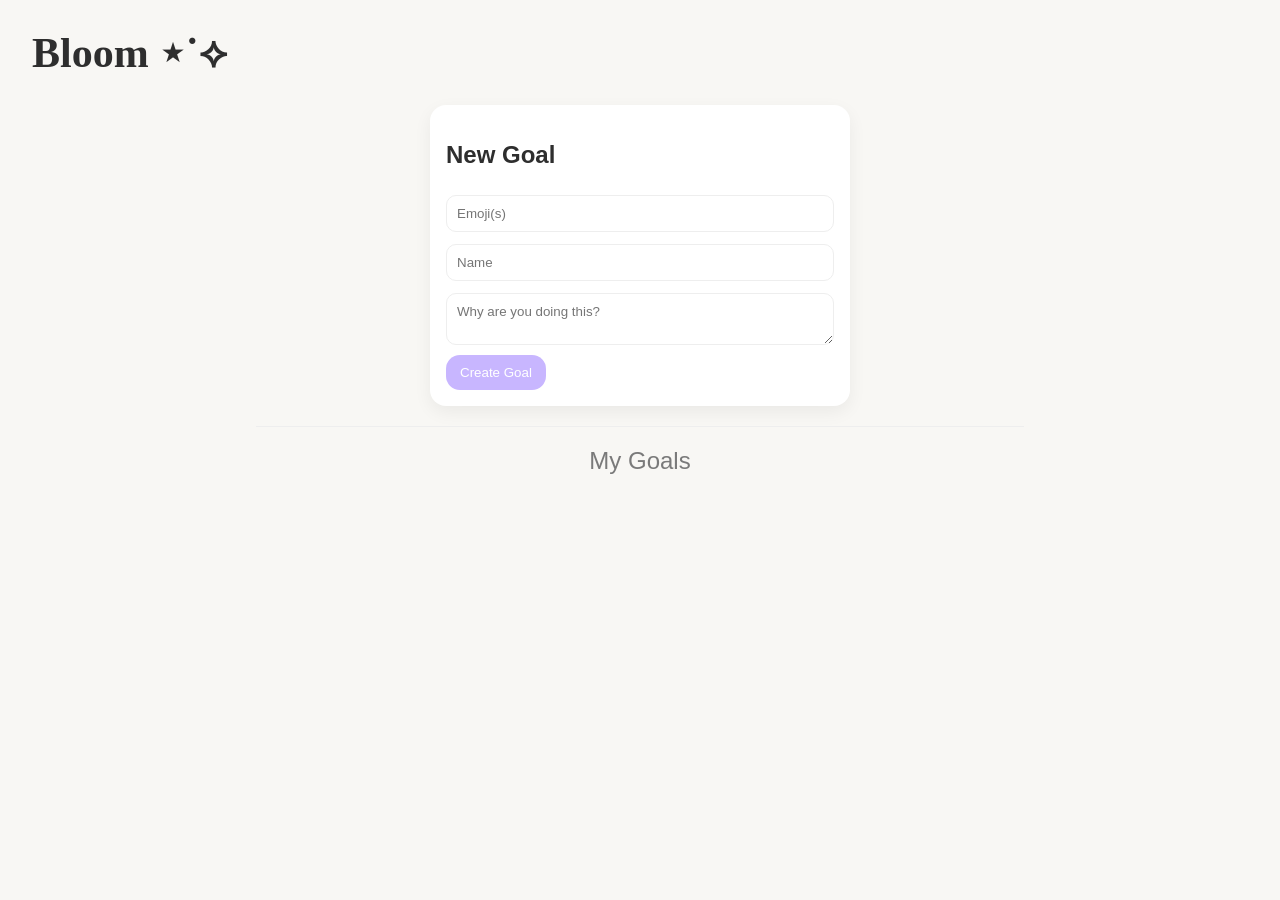
==== index.html @ e48c2f5c "redesign goal detail view and refactor edit modal Co-authored-by: Copilot <copilot@github.com>" ====
<!DOCTYPE html>
<html lang="en">
<head>
    <meta charset="UTF-8">
    <title>Bloom</title>
    <link rel="stylesheet" href="style.css">
</head>
<body class="dashboard">
    <header class="topbar">
        <div>
            <h1>Bloom ⋆˙⟡</h1>
        </div>
    </header>
    <div class="create-box">
        <h2>New Goal</h2>
        <input id="goalEmoji" maxlength="2" placeholder="Emoji(s)">
        <input id="goalName" placeholder="Name">
        <textarea id="motivation" placeholder="Why are you doing this?"></textarea>
        <button id="createBtn">Create Goal</button>
    </div>
    <hr class="divider">
    <h2 class="section-title">My Goals</h2>
    <div id="goalContainer"></div>
    <div id="goalOverlay" class="goal-page hidden">
        <div class="goal-page-content">
            <button id="closeOverlay" class="close-btn">Dashboard</button>
            <div id="goalContent"></div>
        </div>
    </div>
    <div id="editArea" class="modal-overlay hidden">
        <div class="edit-modal">
            <h2>Edit</h2>
            <input id="editEmoji" maxlength="2" placeholder="🌸">
            <input id="editName" placeholder="Goal name">
            <textarea id="editMotivation" placeholder="Why are you doing this?"></textarea>
            <div class="edit-buttons">
                <button type="button" id="saveEditBtn">Save Changes</button>
                <button type="button" id="cancelEditBtn">Cancel</button>
            </div>
        </div>
    </div>
    <script src="js/app.js"></script>
</body>
</html>
---- style.css ----
*{
    box-sizing: border-box;
}
body{
    font-family:Inter, Arial, sans-serif;
    margin: 0;
    background: #F8F7F4;
    color: #2E2E2E;
}
.topbar{
    display: flex;
    justify-content: space-between;
    align-items: end;
    padding: 28px 32px;
}
#goalContainer{
    display: grid;
    grid-template-columns: repeat(auto-fit, minmax(260px, 1fr));
    gap:18px;
    max-width: 1000px;
    margin: 20px auto;
    padding: 0 20px;
}
h1{
    font-family: Georgia, serif;
    margin:0;
    font-size: 42px;
}
input, textarea{
    width: 100%;
    margin: 6px 0;
    padding: 10px;
    border-radius: 10px;
    border: 1px solid #eee;
    font-family: inherit;
}

button{
    padding: 10px 14px;
    cursor: pointer;
    border-radius: 14px;
    border: none;
    background: #C8B6FF;
    color: white;
    font-weight: 500;
    transition: 0.2s ease;
}
button:hover{
    transform: translateY(-1.5px);
    background: #aa95ed;
}

.create-box{
    padding:16px;
    background: white;
    max-width: 420px;
    border-radius: 16px;
    margin: 0 auto 20px;
    box-shadow: 0 6px 18px rgba(0,0,0,0.06);
}

.widget{
    background: white;
    padding: 16px;
    border-radius: 18px;
    box-shadow: 0 6px 18px rgba(0,0,0,0.06);
    transition: 0.2s ease;
    cursor: pointer;
}

.widget:hover{
    transform: translateY(-3px);
}
.widget h3{
    margin: 0 0 6px;
}
.widget p{
    color: #7A7A7A;
    font-size: 14px;
}
.section-title{
    text-align: center;
    color: #7A7A7A;
    font-weight: 400;
    margin-top: 20px;
}
.divider{
    border: none;
    height: 1px;
    background: #eee;
    margin: 20px auto;
    width: 60%;
}
.goal-page{
    background: #f8f7f4;
    position: fixed;
    inset: 0;
    overflow-y: auto;
    z-index: 100;
}
.goal-page-content{
    max-width: 900px;
    margin: auto;
    padding: 50px 41px 80px;
}

.close-btn{
    background: transparent;
    color: #333;
    border: none;
    font-size: 16px;
    margin-bottom: 12px;
    cursor: pointer;
}

.calendar{
    margin: 20px 0;
}

.calendar-head{
    text-align: center;
    font-weight: bold;
    color: #777;
    padding: 6px;
}
.calendar h3{
    margin-bottom: 12px;
}
.calendar-grid{
    display: grid;
    grid-template-columns: repeat(7, 1fr);
    gap: 6px;
}
.calendar-day{
    aspect-ratio: 1;
    display: flex;
    justify-content: center;
    align-items: center;
    border-radius: 10px;
    background: #f4f4f4;
    transition: 0.2s;
}
.calendar-day.completed{
     background: #c8b6ff;
     color: white;
}
.overlay-complete-btn{
    width: 100%;
    margin-top: 16px;
}
.delete-btn{
    width:100%;
    margin-top:10px;
    background: #ff7a7a;
}
.delete-btn:hover{
    background: #e05d5d;
}

.edit-modal{
    width: 100%;
    max-width: 500px;
    background: #ffffff;
    border-radius: 24px;
    padding: 28px;
    box-shadow: 0 19px 59px rgba(0,0,0,0.15);
    animation: popIn 0.2s ease;
}
@keyframes popIn{
    from{
        opacity: 0;
        transform: translateY(10px) scale(.98);
    }
    to{
        opacity:1;
        transform: none;
    }
}
.edit-buttons{
    display:flex;
    gap:10px;
}
.edit-modal h2{
    margin-top: 0;
}
.edit-modal input, .edit-modal textarea{
    margin-bottom: 12px;
}
#cancelEditBtn{
    background: #ddd;
    color: #282828;
}
#cancelEditBtn:hover{
    background: #cfcfcf;
}
.goal-main{
    text-align: center;
    margin-bottom: 39px;
}

.goal-emoji{
    font-size: 45px;
    margin-bottom: 12px;
}
.goal-name{
    margin: 0;
    font-size: 30px;
}
.goal-motivation{
    margin: 16px auto;
    max-width: 600px;
    line-height:1.7;
    color: #777;
}
.streak-card{
    text-align: center;
    margin: 30px 0;
    padding: 30px;
    background: #fdfdfd;
    border-radius: 24px;
}
.streak-num{
    display: block;
    font-size: 64px;
    font-weight: 700;
    color: #c8b6ff;
}
.streak-label{
    color: #888;
    font-size: 18px;
}


.modal-overlay{
    position: fixed;
    inset: 0;
    display: flex;
    padding: 40px;
    z-index: 9999;
    justify-content: center;
    background: rgba(0,0,0,0.35);
    align-items: center;
}

.hidden{
    display: none;
}
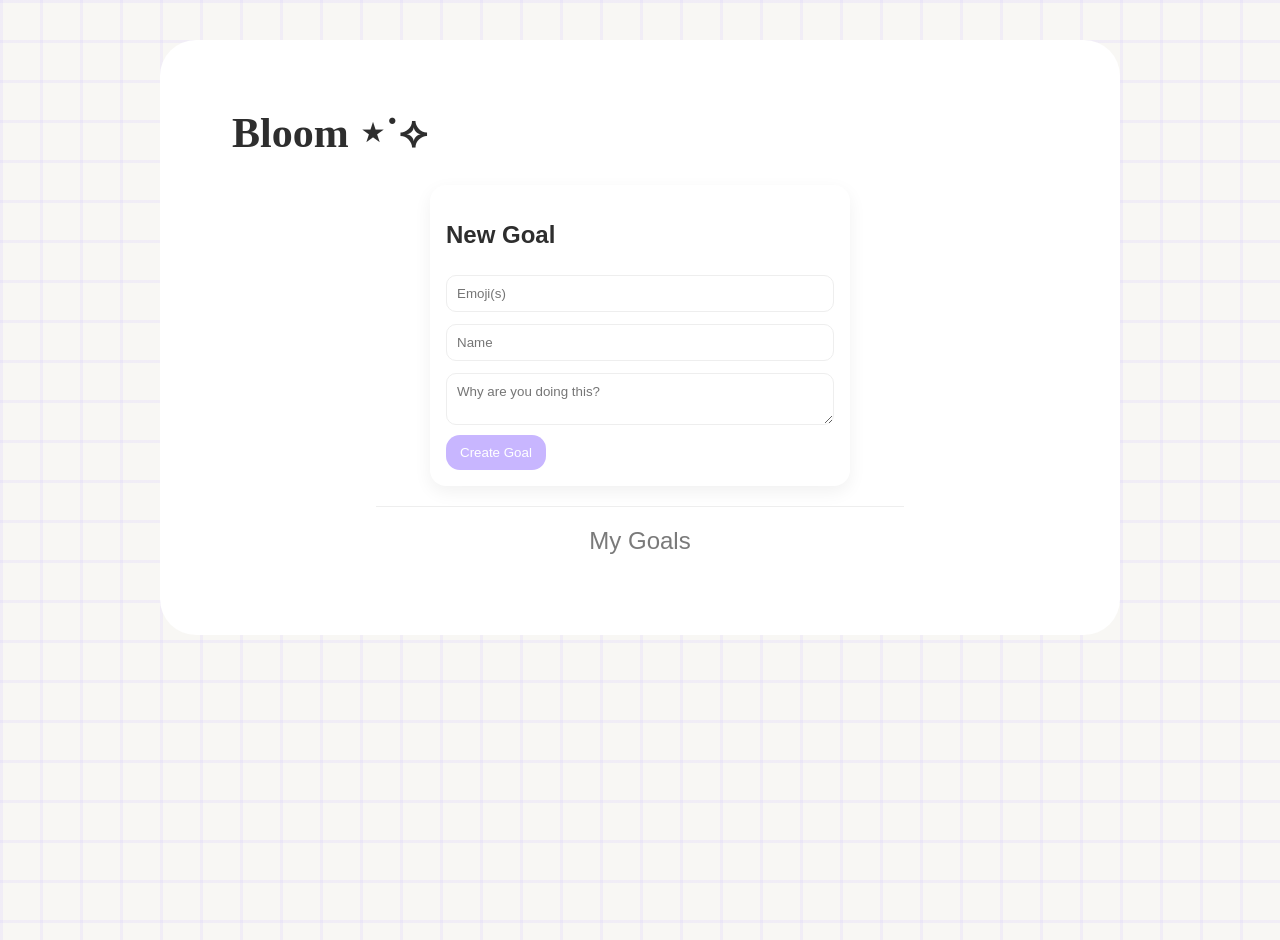
==== commit 572867c1: "center dashboard content and add graph paper background" ====
--- a/index.html
+++ b/index.html
@@ -6,25 +6,27 @@
     <link rel="stylesheet" href="style.css">
 </head>
 <body class="dashboard">
-    <header class="topbar">
-        <div>
-            <h1>Bloom ⋆˙⟡</h1>
+    <div class="centered-stuff">
+        <header class="topbar">
+            <div>
+                <h1>Bloom ⋆˙⟡</h1>
+            </div>
+        </header>
+        <div class="create-box">
+            <h2>New Goal</h2>
+            <input id="goalEmoji" maxlength="2" placeholder="Emoji(s)">
+            <input id="goalName" placeholder="Name">
+            <textarea id="motivation" placeholder="Why are you doing this?"></textarea>
+            <button id="createBtn">Create Goal</button>
         </div>
-    </header>
-    <div class="create-box">
-        <h2>New Goal</h2>
-        <input id="goalEmoji" maxlength="2" placeholder="Emoji(s)">
-        <input id="goalName" placeholder="Name">
-        <textarea id="motivation" placeholder="Why are you doing this?"></textarea>
-        <button id="createBtn">Create Goal</button>
-    </div>
-    <hr class="divider">
-    <h2 class="section-title">My Goals</h2>
-    <div id="goalContainer"></div>
-    <div id="goalOverlay" class="goal-page hidden">
-        <div class="goal-page-content">
-            <button id="closeOverlay" class="close-btn">Dashboard</button>
-            <div id="goalContent"></div>
+        <hr class="divider">
+        <h2 class="section-title">My Goals</h2>
+        <div id="goalContainer"></div>
+        <div id="goalOverlay" class="goal-page hidden">
+            <div class="goal-page-content">
+                <button id="closeOverlay" class="close-btn">Dashboard</button>
+                <div id="goalContent"></div>
+            </div>
         </div>
     </div>
     <div id="editArea" class="modal-overlay hidden">
--- a/style.css
+++ b/style.css
@@ -4,8 +4,11 @@
 body{
     font-family:Inter, Arial, sans-serif;
     margin: 0;
-    background: #F8F7F4;
+    min-height: 100vh;
+    background-color: #f8f7f4;
     color: #2E2E2E;
+    background-image: linear-gradient(rgba(200,182,255,0.15) 3px, transparent 3px), linear-gradient(90deg, rgba(200, 182, 255, 0.15) 3px, transparent 3px);
+    background-size: 40px 40px;
 }
 .topbar{
     display: flex;
@@ -229,7 +232,13 @@
     color: #888;
     font-size: 18px;
 }
-
+.centered-stuff{
+    max-width: 960px;
+    margin: 40px auto;
+    padding: 40px;
+    border-radius: 36px;
+    background: white;
+}
 
 .modal-overlay{
     position: fixed;
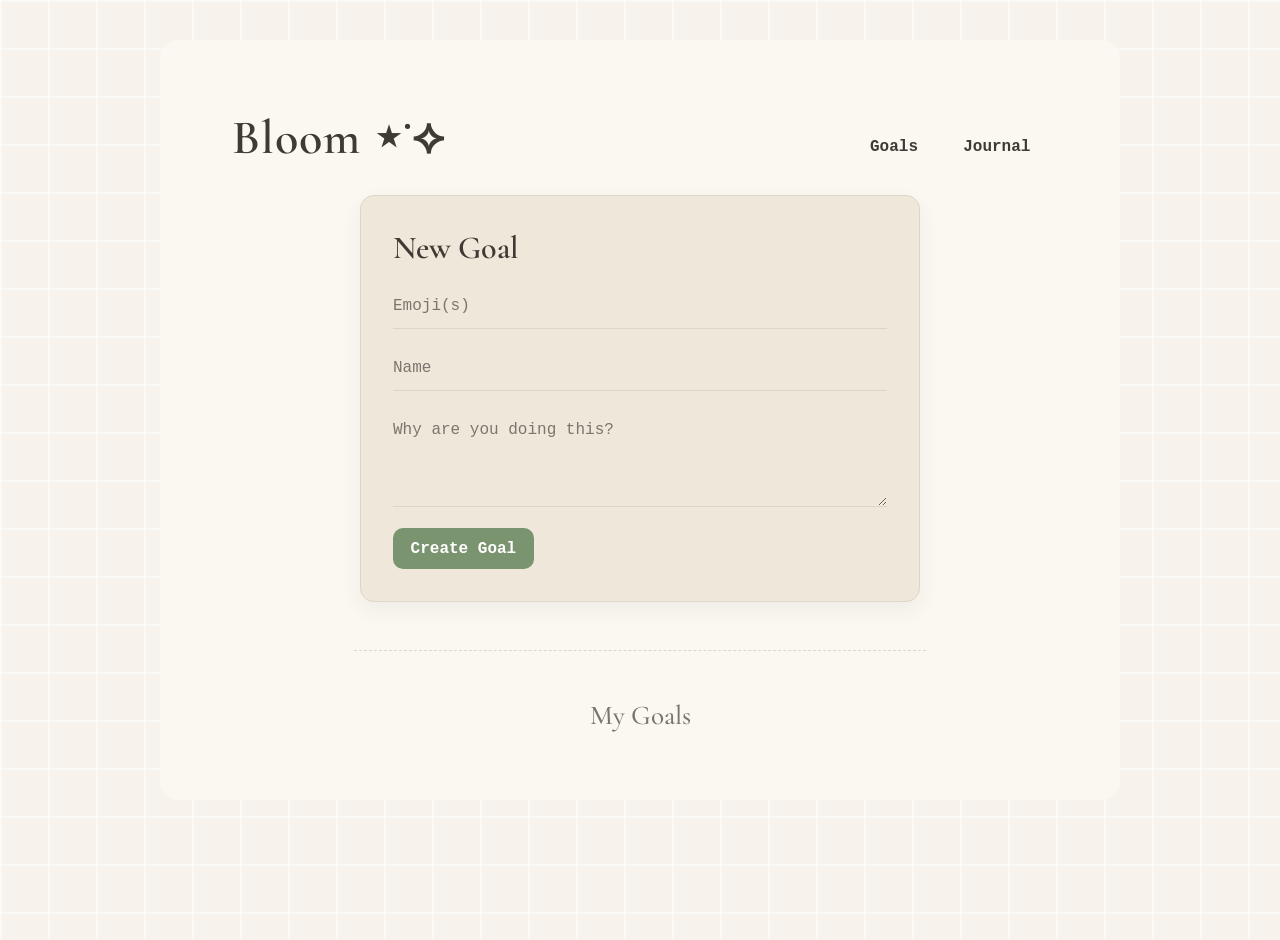
==== commit b850742c: "add journal page with persistent entries" ====
--- a/index.html
+++ b/index.html
@@ -11,6 +11,7 @@
             <div>
                 <h1>Bloom ⋆˙⟡</h1>
             </div>
+            <nav class="nav-tabs"><button id="goalsTab">Goals</button><button id="journalTab">Journal</button></nav>
         </header>
         <div class="create-box">
             <h2>New Goal</h2>
@@ -29,6 +30,18 @@
             </div>
         </div>
     </div>
+    <div id="journalPage" class="journal-page hidden">
+        <div class="journal-stuff">
+            <button id="closeJournal" class="close-btn">Dashboard</button>
+        </div>
+        <h2>Journal ✧</h2>
+        <div class="journal-create">
+            <input id="journalTitle" placeholder="Entry title">
+            <textarea id="journalText" placeholder="..."></textarea>
+            <button id="saveJournalBtn">Save Entry</button>
+        </div>
+        <div id="journalEntries"></div>
+    </div>
     <div id="editArea" class="modal-overlay hidden">
         <div class="edit-modal">
             <h2>Edit</h2>
@@ -41,6 +54,18 @@
             </div>
         </div>
     </div>
+    <div id="textModal" class="modal-overlay hidden">
+        <div class="edit-modal">
+            <h2 id="textModalTitle">New Note</h2>
+            <textarea id="textModalInput" rows="8" placeholder="..."></textarea>
+            <div class="edit-buttons">
+                <button type="button" id="saveTextBtn">Save</button>
+                <button type="button" id="cancelTextBtn">Cancel</button>
+            </div>
+        </div>
+
+    </div>
+    <div id="confetti-container"></div>
     <script src="js/app.js"></script>
 </body>
 </html>
--- a/style.css
+++ b/style.css
@@ -1,14 +1,32 @@
+@import url('https://fonts.googleapis.com/css2?family=Cormorant+Garamond:wght@500;600&family=Inter:wght@400;500;600&display=swap');
+
+:root{
+    --paper:#f7f3ec;
+    --main-text: #403A34;
+    --color-pop: #7B9470;
+    --color-pop-dark: #63795B;
+    --paper-dark: #efe7da;
+    --line:#ddd5c8;
+    --delete: #b46b61;
+    --delete-dark: #96574E;
+    --paper-light: #fbf8f2;
+    --muted-text: #7C756D;
+    --radius: 14px;
+    --radius-big: 20px;
+    --shadow: 0 8px 22px rgba(58, 48, 39, 0.06);
+    --transition: .18s ease;
+}
 *{
     box-sizing: border-box;
 }
 body{
-    font-family:Inter, Arial, sans-serif;
+    font-family:'Courier New', Courier, monospace;
     margin: 0;
     min-height: 100vh;
-    background-color: #f8f7f4;
-    color: #2E2E2E;
-    background-image: linear-gradient(rgba(200,182,255,0.15) 3px, transparent 3px), linear-gradient(90deg, rgba(200, 182, 255, 0.15) 3px, transparent 3px);
-    background-size: 40px 40px;
+    background: var(--paper);
+    color: var(--main-text);
+    background-image: linear-gradient(rgba(255, 255, 255, 0.5) 2px, transparent 2px), linear-gradient(90deg, rgba(255, 255, 255, 0.5) 2px, transparent 2px);
+    background-size: 48px 48px;
 }
 .topbar{
     display: flex;
@@ -16,86 +34,131 @@
     align-items: end;
     padding: 28px 32px;
 }
-#goalContainer{
-    display: grid;
-    grid-template-columns: repeat(auto-fit, minmax(260px, 1fr));
-    gap:18px;
-    max-width: 1000px;
-    margin: 20px auto;
-    padding: 0 20px;
-}
+
+h1, h2, .goal-name{
+    font-family:"Cormorant Garamond", serif;
+    font-weight: 600;
+    color: var(--main-text);
+}
+
 h1{
-    font-family: Georgia, serif;
     margin:0;
-    font-size: 42px;
-}
+    font-size: 3rem;
+    letter-spacing: 0.02em;
+}
+
+h2{
+    margin-top: 0;
+    margin-bottom: 1rem;
+    font-size: 2rem;
+}
+
+.section-title{
+    margin: 2.5rem 0 1.75rem;
+    text-align: center;
+    color: var(--muted-text);
+    font-size: 1.7rem;
+    font-weight: 500;
+}
+
 input, textarea{
     width: 100%;
-    margin: 6px 0;
-    padding: 10px;
+    padding: 0.85rem 0;
+    background: transparent;
+    border: none;
+    margin-bottom: 1rem;
+    border-bottom: 1px solid var(--line);
+    font: inherit;
+    color: var(--main-text);
+    resize: vertical;
+}
+input::placeholder, textarea::placeholder{
+    color: var(--muted-text);
+}
+
+input:focus, textarea:focus{
+    outline: none;
+    border-bottom: 2px solid var(--color-pop);
+}
+
+textarea{
+    min-height: 100px;
+}
+
+button{
+    padding: 0.7rem 1.1rem;
+    border: none;
+    cursor: pointer;
     border-radius: 10px;
-    border: 1px solid #eee;
-    font-family: inherit;
-}
-
-button{
-    padding: 10px 14px;
+    background: var(--color-pop);
+    color: white;
+    font: inherit;
+    font-weight: 600;
+    transition: background var(--transition), transform var(--transition);
+}
+button:hover{
+    transform: translateY(-1px);
+    background: var(--color-pop-dark);
+}
+
+#goalContainer{
+    max-width: 1000px;
+    display: grid;
+    grid-template-columns: repeat(auto-fit, minmax(270px, 1fr));
+    gap: 1.4rem;
+    margin: 0 auto;
+    max-width: 1000px;
+}
+
+.create-box{
+    max-width: 560px;
+    padding:2rem;
+    background: var(--paper-dark);
+    margin: 0 auto 3rem;
+    border: 1px solid var(--line);
+    border-radius: var(--radius);
+    box-shadow: var(--shadow);
+}
+
+.widget{
+    position: relative;
+    padding: 1.5rem;
+    background: var(--paper-light);
+    border:1px solid var(--line);
+    box-shadow: none;
     cursor: pointer;
-    border-radius: 14px;
-    border: none;
-    background: #C8B6FF;
-    color: white;
-    font-weight: 500;
-    transition: 0.2s ease;
-}
-button:hover{
-    transform: translateY(-1.5px);
-    background: #aa95ed;
-}
-
-.create-box{
-    padding:16px;
-    background: white;
-    max-width: 420px;
-    border-radius: 16px;
-    margin: 0 auto 20px;
-    box-shadow: 0 6px 18px rgba(0,0,0,0.06);
-}
-
-.widget{
-    background: white;
-    padding: 16px;
-    border-radius: 18px;
-    box-shadow: 0 6px 18px rgba(0,0,0,0.06);
-    transition: 0.2s ease;
-    cursor: pointer;
+    border-radius: var(--radius);
+    transition: transform var(--transition), border-color var(--transition);
 }
 
 .widget:hover{
-    transform: translateY(-3px);
+    transform: translateY(-2px);
+    border-color: var(--line);
 }
 .widget h3{
-    margin: 0 0 6px;
+    margin: 0 0 0.45rem;
+    font-family: "Cormorant Garamond", serif;
+    font-size: 1.6rem;
 }
 .widget p{
-    color: #7A7A7A;
-    font-size: 14px;
-}
-.section-title{
-    text-align: center;
-    color: #7A7A7A;
-    font-weight: 400;
-    margin-top: 20px;
+    margin: .5rem 0;
+    color: var(--muted-text);
+    line-height: 1.6;
+    font-size: 0.95rem;
 }
 .divider{
     border: none;
-    height: 1px;
-    background: #eee;
-    margin: 20px auto;
-    width: 60%;
+    width: 65%;
+    margin: 3rem auto;
+    border-top: 1px dashed var(--line);
+}
+
+.card-divider{
+    border: none;
+    border-top: 1px dashed var(--line);
 }
 .goal-page{
-    background: #f8f7f4;
+    background: var(--paper);
     position: fixed;
     inset: 0;
     overflow-y: auto;
@@ -109,21 +172,25 @@
 
 .close-btn{
     background: transparent;
-    color: #333;
+    color: var(--muted-text);
     border: none;
     font-size: 16px;
     margin-bottom: 12px;
     cursor: pointer;
 }
 
+.close-btn:hover{
+    color: var(--text);
+}
+
 .calendar{
-    margin: 20px 0;
+    margin: 40px 0;
 }
 
 .calendar-head{
     text-align: center;
     font-weight: bold;
-    color: #777;
+    color: var(--muted-text);
     padding: 6px;
 }
 .calendar h3{
@@ -139,12 +206,16 @@
     display: flex;
     justify-content: center;
     align-items: center;
-    border-radius: 10px;
-    background: #f4f4f4;
+    border-radius: 50%;
+    border: 1px solid var(--line);
+    background: transparent;
     transition: 0.2s;
 }
+.calendar-day:hover{
+    border-color: var(--color-pop);
+}
 .calendar-day.completed{
-     background: #c8b6ff;
+     background: var(--color-pop);
      color: white;
 }
 .overlay-complete-btn{
@@ -154,20 +225,21 @@
 .delete-btn{
     width:100%;
     margin-top:10px;
-    background: #ff7a7a;
+    background: var(--delete);
 }
 .delete-btn:hover{
-    background: #e05d5d;
+    background: var(--delete-dark);
 }
 
 .edit-modal{
     width: 100%;
     max-width: 500px;
-    background: #ffffff;
-    border-radius: 24px;
+    background: var(--paper-light);
+    border: 1px solid var(--line);
     padding: 28px;
-    box-shadow: 0 19px 59px rgba(0,0,0,0.15);
+    box-shadow: var(--shadow);
     animation: popIn 0.2s ease;
+    border-radius: 18px;
 }
 @keyframes popIn{
     from{
@@ -198,7 +270,7 @@
 }
 .goal-main{
     text-align: center;
-    margin-bottom: 39px;
+    margin-bottom: 64px;
 }
 
 .goal-emoji{
@@ -213,31 +285,32 @@
     margin: 16px auto;
     max-width: 600px;
     line-height:1.7;
-    color: #777;
+    color: var(--muted-text);
 }
 .streak-card{
     text-align: center;
     margin: 30px 0;
     padding: 30px;
-    background: #fdfdfd;
-    border-radius: 24px;
+    background: var(--paper-dark);
+    border: 1px solid var(--line);
+    border-radius: 14px;
 }
 .streak-num{
     display: block;
     font-size: 64px;
     font-weight: 700;
-    color: #c8b6ff;
+    color: var(--color-pop);
 }
 .streak-label{
-    color: #888;
+    color: var(--muted-text);
     font-size: 18px;
 }
 .centered-stuff{
     max-width: 960px;
     margin: 40px auto;
     padding: 40px;
-    border-radius: 36px;
-    background: white;
+    border-radius: 18px;
+    background: var(--paper-light);
 }
 
 .modal-overlay{
@@ -251,6 +324,209 @@
     align-items: center;
 }
 
+.more-actions-menu{
+    position: relative;
+}
+
+.menu-btn{
+    background: transparent;
+    color: #777;
+    font-size: 18px;
+    padding: 6px 10px;
+    border-radius: 10px;
+    line-height: 1;
+}
+
+.menu-btn:hover{
+    background: var(--paper-dark);
+    transform: none;
+}
+
+.item-actions{
+    display: flex;
+    gap: 6px;
+    opacity: 0;
+    transition: opacity 0.2s ease;
+}
+
+.item-row:hover .item-actions{
+    opacity: 1;
+}
+.small-btn{
+    padding: 6px 10px;
+    border-radius: 10px;
+    font-size: 12px;
+}
+
+.small-delete-btn{
+    background: var(--delete);
+}
+.small-delete-btn:hover{
+    background: var(--delete-dark);
+}
+
+.note-list, .message-list{
+    list-style: none;
+    padding: 0;
+    margin: 0;
+}
+
+.item-row{
+    display: flex;
+    justify-content: space-between;
+    align-items: center;
+    padding: 12px 0;
+    border-bottom: 1px dashed var(--line);
+    gap: 12px;
+}
+
+.menu-dropdown{
+    position: absolute;
+    top: 110%;
+    right: 0;
+    background: var(--paper-light);
+    box-shadow: var(--shadow);
+    border: 1px solid var(--line);
+    border-radius: var(--radius);
+    display: flex;
+    flex-direction: column;
+    overflow: hidden;
+    min-width: 120px;
+    z-index: 1000;
+}
+
+.menu-dropdown button{
+    background: transparent;
+    color: #333;
+    text-align: left;
+    border-radius: 0;
+}
+
+.menu-dropdown button:hover{
+    background: #f6f6f6;
+    transform: none;
+}
+
+.delete-note-btn:hover, .delete-message-btn:hover{
+    color: #d94a4a;
+}
+
+.confetti-container{
+    position: fixed;
+    inset:0;
+    pointer-events:none;
+    overflow:hidden;
+    z-index:9999;
+}
+.confetti{
+    position: fixed;
+    width: 10px;
+    height: 10px;
+    border-radius:2px;
+}
+@media(max-width:600px){
+    .item-actions{
+        opacity: 1;
+    }
+}
+.goal-actions{
+    display: flex;
+    gap: 6px;
+}
+
+.stats-card{
+    margin: 40px 0;
+    padding: 28px;
+    background: var(--paper-light);
+    border: 1px solid var(--line);
+    border-radius: var(--radius);
+}
+
+.stats-card h3{
+    margin-top: 0;
+    margin-bottom:18px;
+    text-align:center;
+}
+
+.stats-row{
+    display: flex;
+    justify-content: space-between;
+    align-items: center;
+    padding: 12px 0;
+    border-bottom: 1px dashed var(--line);
+}
+
+.stat-row:last-child{
+    border-bottom: none;
+}
+
+.stat-row strong{
+    color:var(--color-pop);
+}
+
+.created-date{
+    text-align: center;
+    color: var(--muted-text);
+    margin-top: -20px;
+    margin-bottom: 31px;
+    font-size: 0.95rem;
+    font-style: italic;
+
+}
+
+.nav-tabs{
+    display: flex;
+    gap: 10px;
+}
+
+.nav-tabs button{
+    background: transparent;
+    color: var(--mutes-text);
+}
+
+.nav-tabs button:hover{
+    background: var(--paper-dark);
+    color: var(--main-text);
+}
+.journal-page{
+    position:fixed;
+    inset: 0;
+    background: var(--paper);
+    overflow-y: auto;
+    z-index: 200;
+}
+.journal-stuff{
+    max-width: 900px;
+    padding: 50px;
+    margin: auto;
+}
+
+.journal-create{
+    background: var(--paper-dark);
+    padding: 30px;
+    border-radius:var(--radius);
+    margin-bottom: 40px;
+    border: 1px solid var(--line);
+}
+
+.journal-entry{
+    background: var(--paper-light);
+    padding: 24px;
+    border-radius: var(--radius);
+    border: 1px solid var(--line);
+    margin-bottom: 20px;
+}
+
+.journal-date{
+    color: var(--muted-text);
+    font-size: 0.9rem;
+}
+
+.journal-entry h3{
+    font-family: "Cormorant Garamond", serif;
+    font-size:1.7rem;
+}
+
 .hidden{
     display: none;
 }
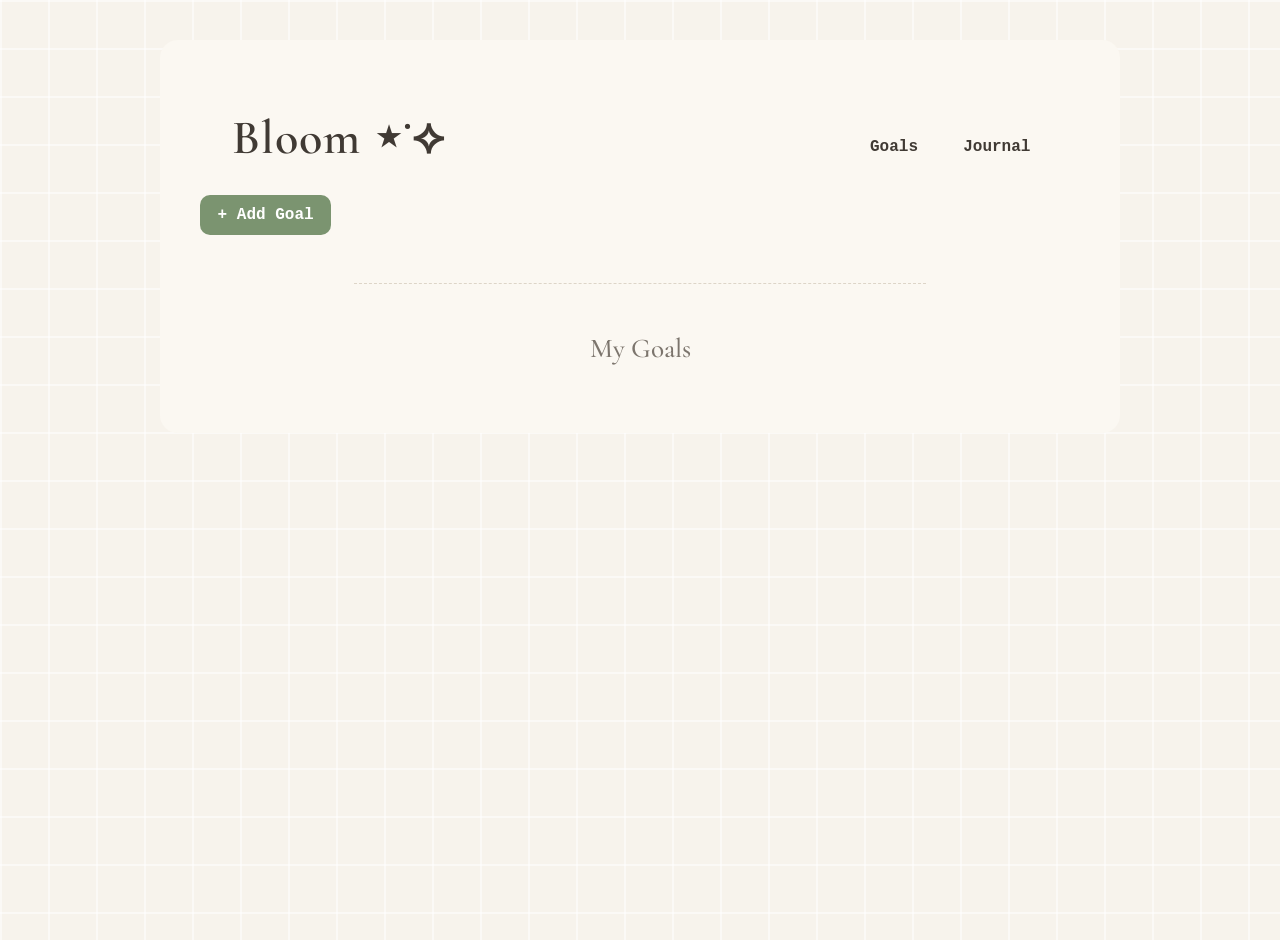
==== commit 8d985183: "add goal creation modal and  UI for completion state" ====
--- a/index.html
+++ b/index.html
@@ -13,12 +13,18 @@
             </div>
             <nav class="nav-tabs"><button id="goalsTab">Goals</button><button id="journalTab">Journal</button></nav>
         </header>
-        <div class="create-box">
-            <h2>New Goal</h2>
-            <input id="goalEmoji" maxlength="2" placeholder="Emoji(s)">
-            <input id="goalName" placeholder="Name">
-            <textarea id="motivation" placeholder="Why are you doing this?"></textarea>
-            <button id="createBtn">Create Goal</button>
+        <button id="openCreateGoal">+ Add Goal</button>
+        <div id="createGoalModal" class=" hidden">
+            <div class="create-box">
+                <h2>New Goal</h2>
+                <input id="goalEmoji" maxlength="2" placeholder="🌸">
+                <input id="goalName" placeholder="Name">
+                <textarea id="motivation" placeholder="Why are you doing this?"></textarea>
+                <div class="edit-buttons">
+                    <button id="createBtn">Create Goal</button>
+                    <button id="cancelCreateBtn">Cancel</button>
+                </div>
+            </div>
         </div>
         <hr class="divider">
         <h2 class="section-title">My Goals</h2>
@@ -33,14 +39,15 @@
     <div id="journalPage" class="journal-page hidden">
         <div class="journal-stuff">
             <button id="closeJournal" class="close-btn">Dashboard</button>
+        
+            <h2>Journal ✧</h2>
+            <div class="journal-create">
+                <input id="journalTitle" placeholder="Entry title">
+                <textarea id="journalText" placeholder="..."></textarea>
+                <button id="saveJournalBtn">Save Entry</button>
+            </div>
+            <div id="journalEntries"></div>
         </div>
-        <h2>Journal ✧</h2>
-        <div class="journal-create">
-            <input id="journalTitle" placeholder="Entry title">
-            <textarea id="journalText" placeholder="..."></textarea>
-            <button id="saveJournalBtn">Save Entry</button>
-        </div>
-        <div id="journalEntries"></div>
     </div>
     <div id="editArea" class="modal-overlay hidden">
         <div class="edit-modal">
--- a/style.css
+++ b/style.css
@@ -15,6 +15,7 @@
     --radius-big: 20px;
     --shadow: 0 8px 22px rgba(58, 48, 39, 0.06);
     --transition: .18s ease;
+    --grid: linear-gradient(rgba(255,255,255,0.5)2px, transparent 2px), linear-gradient(90deg, rgba(255,255,255,0.5) 2px, transparent 2px);
 }
 *{
     box-sizing: border-box;
@@ -25,7 +26,7 @@
     min-height: 100vh;
     background: var(--paper);
     color: var(--main-text);
-    background-image: linear-gradient(rgba(255, 255, 255, 0.5) 2px, transparent 2px), linear-gradient(90deg, rgba(255, 255, 255, 0.5) 2px, transparent 2px);
+    background-image: var(--grid);
     background-size: 48px 48px;
 }
 .topbar{
@@ -494,11 +495,15 @@
     background: var(--paper);
     overflow-y: auto;
     z-index: 200;
+    background-image: var(--grid);
+    background-size: 48px 48px;
 }
 .journal-stuff{
-    max-width: 900px;
-    padding: 50px;
-    margin: auto;
+    max-width: 960px;
+    padding: 40px;
+    margin: 40px auto;
+    border-radius: 18px;
+    background:var(--paper-light);
 }
 
 .journal-create{
@@ -524,7 +529,22 @@
 
 .journal-entry h3{
     font-family: "Cormorant Garamond", serif;
-    font-size:1.7rem;
+    font-size:1.8rem;
+}
+
+.complete-btn.completed, .overlay-complete-btn.completed{
+    background: #b9b9b9;
+    cursor: default;
+}
+
+.complete-btn.completed:hover, .overlay-complete-btn.completed:hover{
+    transform: none;
+    background: #b9b9b9;
+}
+
+.complete-btn:disabled{
+    cursor: default;
+    opacity: 1;
 }
 
 .hidden{
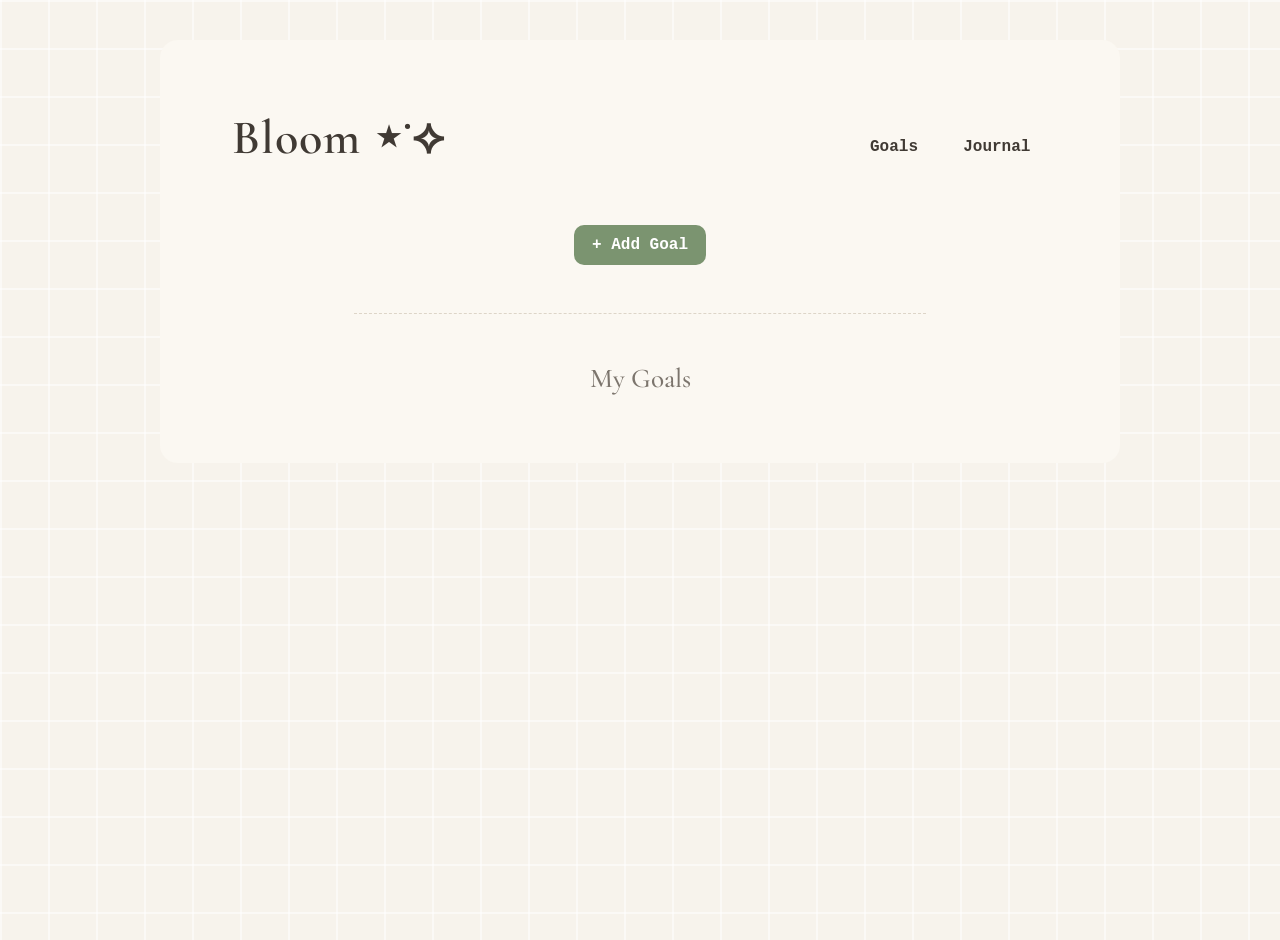
==== commit a12f772f: "add modal-based entry management with edit/delete actions" ====
--- a/index.html
+++ b/index.html
@@ -13,7 +13,7 @@
             </div>
             <nav class="nav-tabs"><button id="goalsTab">Goals</button><button id="journalTab">Journal</button></nav>
         </header>
-        <button id="openCreateGoal">+ Add Goal</button>
+        <button id="openCreateGoal" class="add-new-btn">+ Add Goal</button>
         <div id="createGoalModal" class=" hidden">
             <div class="create-box">
                 <h2>New Goal</h2>
@@ -39,12 +39,15 @@
     <div id="journalPage" class="journal-page hidden">
         <div class="journal-stuff">
             <button id="closeJournal" class="close-btn">Dashboard</button>
-        
             <h2>Journal ✧</h2>
-            <div class="journal-create">
-                <input id="journalTitle" placeholder="Entry title">
-                <textarea id="journalText" placeholder="..."></textarea>
-                <button id="saveJournalBtn">Save Entry</button>
+            <button id="openCreateJournal" class="add-new-btn">+ Add Entry</button>
+            <div id="createJournalModal" class="hidden">
+                <div class="journal-create">
+                    <input id="journalTitle" placeholder="Entry title">
+                    <textarea id="journalText" placeholder="..."></textarea>
+                    <button id="saveJournalBtn">Save Entry</button>
+                    <button id="cancelJournalBtn">Cancel</button>
+                </div>
             </div>
             <div id="journalEntries"></div>
         </div>
@@ -70,7 +73,6 @@
                 <button type="button" id="cancelTextBtn">Cancel</button>
             </div>
         </div>
-
     </div>
     <div id="confetti-container"></div>
     <script src="js/app.js"></script>
--- a/style.css
+++ b/style.css
@@ -547,6 +547,11 @@
     opacity: 1;
 }
 
+.add-new-btn{
+    margin: 30px auto;
+    display: flex;
+}
+
 .hidden{
     display: none;
 }
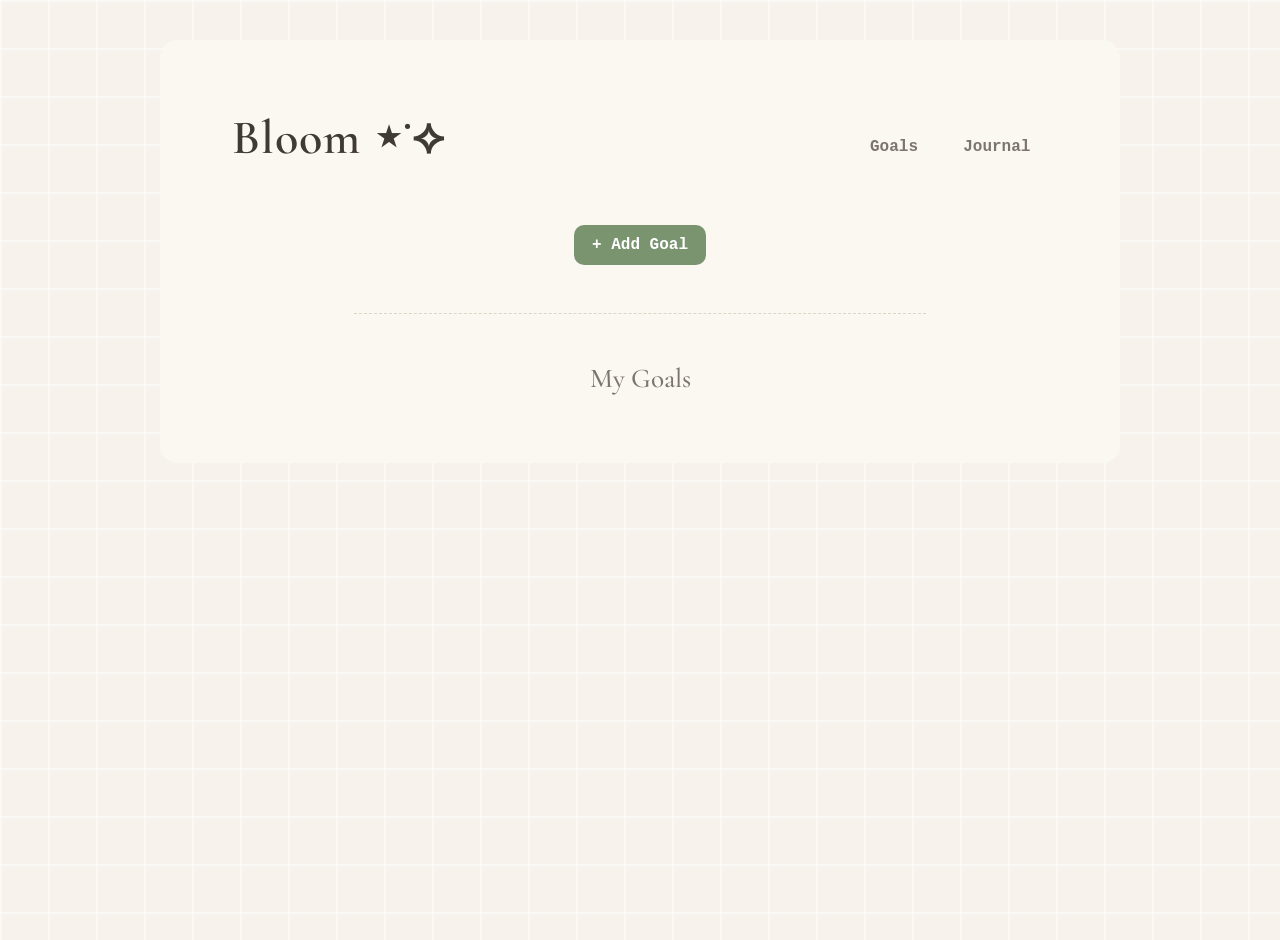
==== commit 777b3a06: "add journal entry view modal with preview cards" ====
--- a/index.html
+++ b/index.html
@@ -51,6 +51,14 @@
             </div>
             <div id="journalEntries"></div>
         </div>
+        <div id="journalViewModal" class="modal-overlay hidden">
+            <div class="modal-stuff">
+                <button id="closeJournalView" class="close-btn">Close</button>
+                <h2 id="journalViewTitle"></h2>
+                <p id="journalViewDate"></p>
+                <div id="journalViewText"></div>
+            </div>
+        </div>
     </div>
     <div id="editArea" class="modal-overlay hidden">
         <div class="edit-modal">
--- a/style.css
+++ b/style.css
@@ -325,6 +325,15 @@
     align-items: center;
 }
 
+.modal-stuff{
+    background: var(--paper-light);
+    width: min(700px, 90vw);
+    border: 1px solid var(--line);
+    padding: 30px;
+    border-radius: var(--radius);
+    overflow-y: auto;
+}
+
 .more-actions-menu{
     position: relative;
 }
@@ -457,11 +466,11 @@
     border-bottom: 1px dashed var(--line);
 }
 
-.stat-row:last-child{
+.stats-row:last-child{
     border-bottom: none;
 }
 
-.stat-row strong{
+.stats-row strong{
     color:var(--color-pop);
 }
 
@@ -482,7 +491,7 @@
 
 .nav-tabs button{
     background: transparent;
-    color: var(--mutes-text);
+    color: var(--muted-text);
 }
 
 .nav-tabs button:hover{
@@ -552,6 +561,23 @@
     display: flex;
 }
 
+.journal-preview{
+    display: -webkit-box;
+    -webkit-line-clamp: 3;
+    -webkit-box-orient: vertical;
+    overflow: hidden;
+    text-overflow: ellipsis;
+    line-height: 1.6;
+    margin-top: 12px;
+}
+
+#journalViewText{
+    white-space: pre-wrap;
+    overflow-wrap: break-word;
+    word-break: break-word;
+    line-height: 1.7;
+}
+
 .hidden{
     display: none;
 }
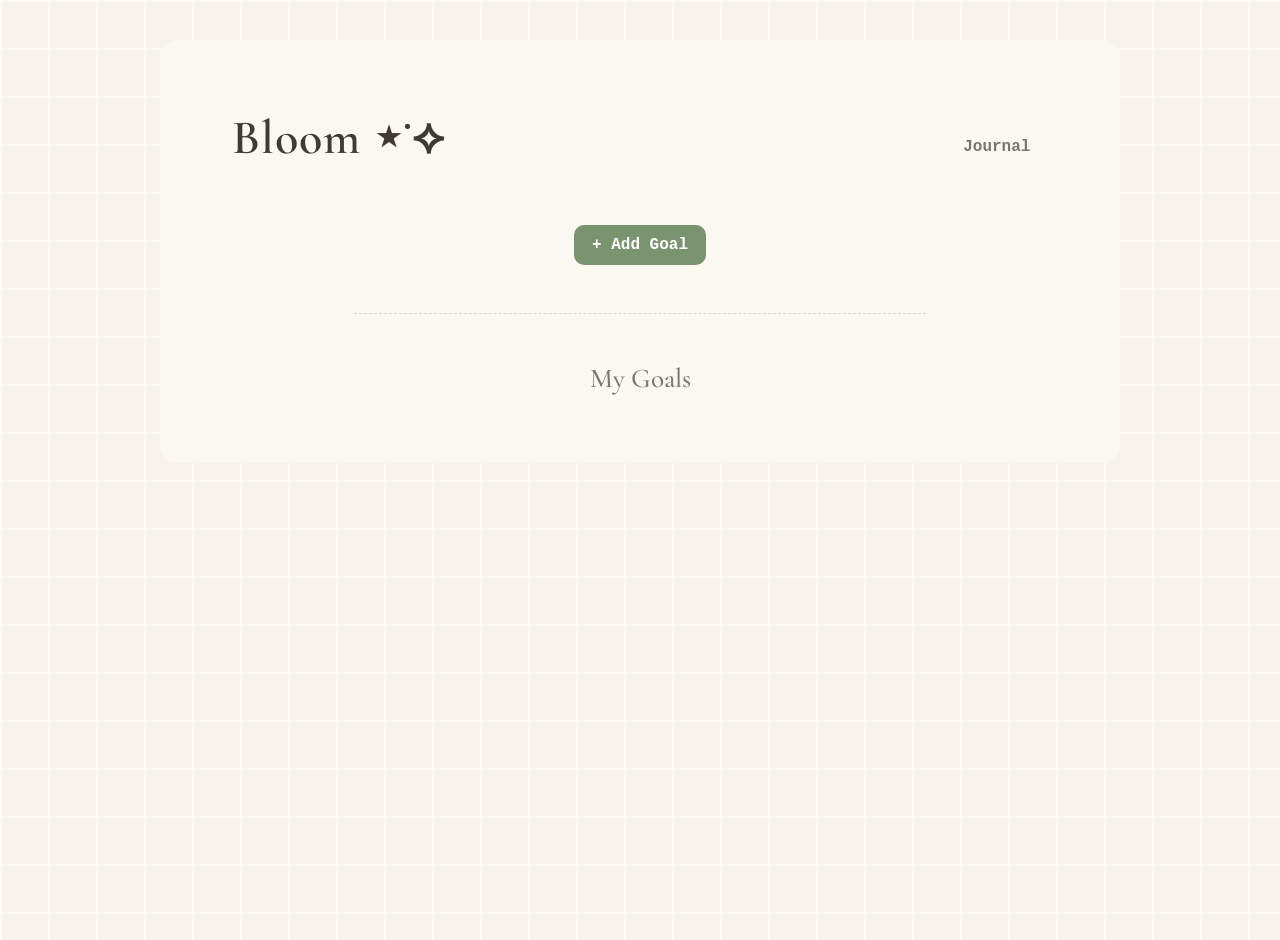
==== commit 26d30abe: "streamline navigation and reorganize goal overlay controls" ====
--- a/index.html
+++ b/index.html
@@ -11,7 +11,7 @@
             <div>
                 <h1>Bloom ⋆˙⟡</h1>
             </div>
-            <nav class="nav-tabs"><button id="goalsTab">Goals</button><button id="journalTab">Journal</button></nav>
+            <nav class="nav-tabs"><button id="journalTab">Journal</button></nav>
         </header>
         <button id="openCreateGoal" class="add-new-btn">+ Add Goal</button>
         <div id="createGoalModal" class=" hidden">
@@ -31,15 +31,20 @@
         <div id="goalContainer"></div>
         <div id="goalOverlay" class="goal-page hidden">
             <div class="goal-page-content">
-                <button id="closeOverlay" class="close-btn">Dashboard</button>
+                <div class="goal-topbar">
+                    <button id="closeOverlay" class="close-btn">Dashboard</button>
+                    <button id="editGoalBtn">Edit</button>
+                </div>
                 <div id="goalContent"></div>
             </div>
         </div>
     </div>
     <div id="journalPage" class="journal-page hidden">
         <div class="journal-stuff">
-            <button id="closeJournal" class="close-btn">Dashboard</button>
-            <h2>Journal ✧</h2>
+            <div class="topbar">
+                <h2>Journal ✧</h2>
+                <button id="closeJournal" class="close-btn">Dashboard</button>
+            </div>
             <button id="openCreateJournal" class="add-new-btn">+ Add Entry</button>
             <div id="createJournalModal" class="hidden">
                 <div class="journal-create">
--- a/style.css
+++ b/style.css
@@ -219,6 +219,25 @@
      background: var(--color-pop);
      color: white;
 }
+
+.calendar-header{
+    display: flex;
+    justify-content:space-between;
+    align-items:center;
+    margin-bottom:12px;
+}
+.calenar-day.today{
+    outline: 1px solid var(--line);
+    outline-offset: -2px;
+}
+
+.calendar-header button{
+    cursor: pointer;
+    border: none;
+    background: none;
+    font-size: 25px;
+    color: var(--color-pop);
+}
 .overlay-complete-btn{
     width: 100%;
     margin-top: 16px;
@@ -529,6 +548,7 @@
     border-radius: var(--radius);
     border: 1px solid var(--line);
     margin-bottom: 20px;
+    overflow: hidden;
 }
 
 .journal-date{
@@ -561,14 +581,18 @@
     display: flex;
 }
 
-.journal-preview{
-    display: -webkit-box;
-    -webkit-line-clamp: 3;
-    -webkit-box-orient: vertical;
+ .journal-preview{
+    line-height: 1.6;
+    margin-top: 12px;
     overflow: hidden;
     text-overflow: ellipsis;
-    line-height: 1.6;
-    margin-top: 12px;
+    display: -webkit-box;
+    display: box;
+    -webkit-box-orient: vertical;
+    -webkit-line-clamp: 2;
+    line-clamp: 2;
+    word-break: break-word;
+    overflow-wrap: anywhere;
 }
 
 #journalViewText{
@@ -577,6 +601,34 @@
     word-break: break-word;
     line-height: 1.7;
 }
+.calendar-header button:disabled{
+    opacity: 0.35;
+    cursor: not-allowed;
+}
+
+.calendar{
+    animation: calendarFade 0.2s ease;
+}
+
+.goal-topbar{
+    display: flex;
+    align-items: center;
+    justify-content: space-between;
+    margin-bottom: 20px;
+}
+
+@keyframes calendarFade{
+    from{
+        opacity: 0;
+        transform: translateX(17px);
+    }
+    to {
+        opacity: 1;
+        transform: translateX(0);
+    }
+}
+
+
 
 .hidden{
     display: none;
